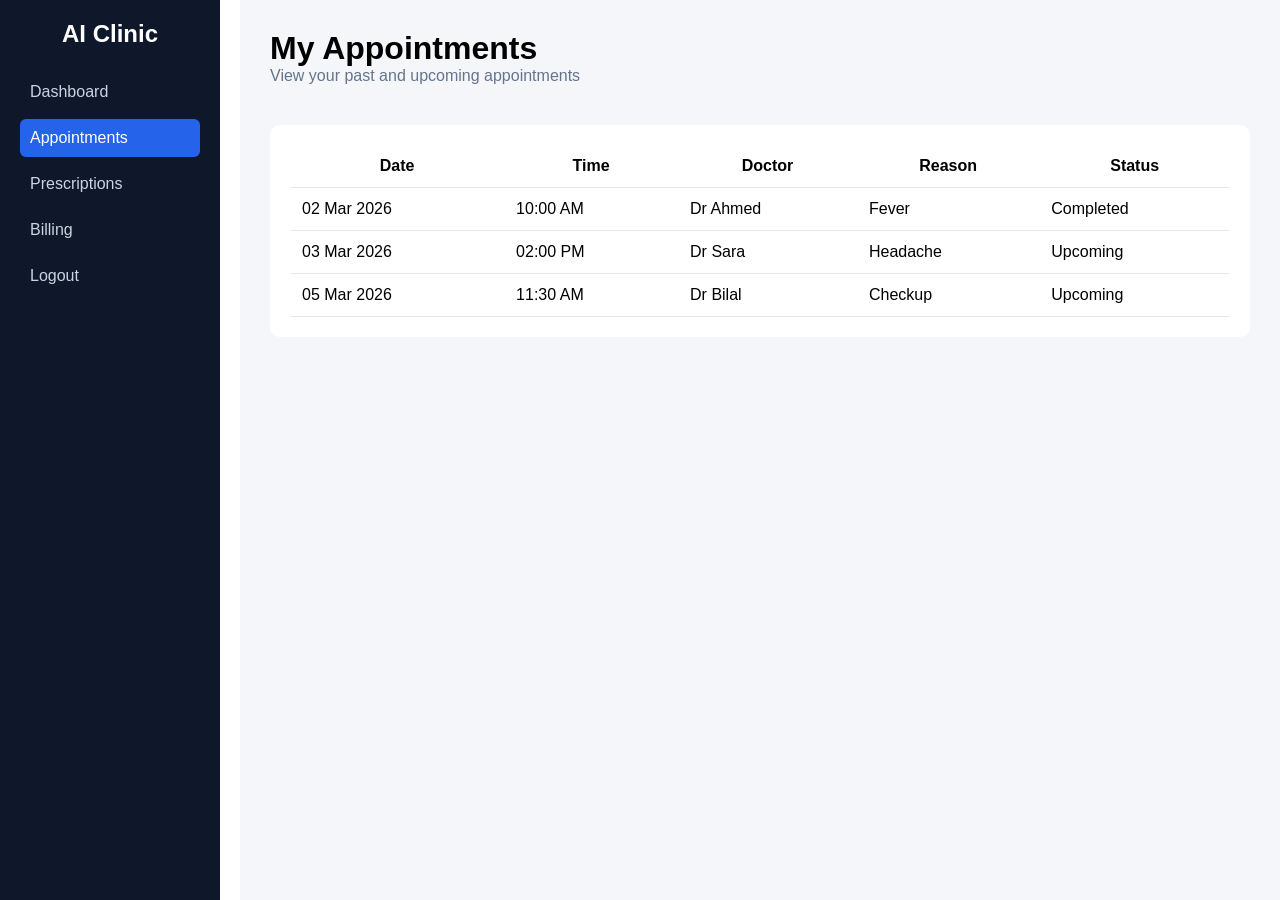
==== appointments.html @ 82a54e73 "clinic" ====
<!DOCTYPE html>
<html lang="en">
<head>
  <meta charset="UTF-8">
  <title>My Appointments | AI Clinic</title>
  <link rel="stylesheet" href="./css/style.css">
  <meta name="viewport" content="width=device-width, initial-scale=1.0">
</head>
<body>
<script>
function toggleSidebar() {
  document.getElementById("sidebar").classList.toggle("show");
}
</script>
  <!-- MOBILE MENU BUTTON -->
  <button class="menu-btn" onclick="toggleSidebar()">☰</button>

<aside class="sidebar" id="sidebar">
  <h2>AI Clinic</h2>
  <a href="dashboard.html">Dashboard</a>
    <a class="active" href="#">Appointments</a>
    <a href="prescriptions.html">Prescriptions</a>
    <a href="billing.html">Billing</a>
    <a href="../index.html">Logout</a>
</aside>



  <!-- MAIN CONTENT -->
  <div class="main">
    <h1>My Appointments</h1>
    <p class="sub-text">View your past and upcoming appointments</p>

    <!-- DESKTOP TABLE -->
    <div class="table-box desktop-only">
      <table>
        <tr>
          <th>Date</th>
          <th>Time</th>
          <th>Doctor</th>
          <th>Reason</th>
          <th>Status</th>
        </tr>
        <tr>
          <td>02 Mar 2026</td>
          <td>10:00 AM</td>
          <td>Dr Ahmed</td>
          <td>Fever</td>
          <td class="status done">Completed</td>
        </tr>
        <tr>
          <td>03 Mar 2026</td>
          <td>02:00 PM</td>
          <td>Dr Sara</td>
          <td>Headache</td>
          <td class="status pending">Upcoming</td>
        </tr>
        <tr>
          <td>05 Mar 2026</td>
          <td>11:30 AM</td>
          <td>Dr Bilal</td>
          <td>Checkup</td>
          <td class="status pending">Upcoming</td>
        </tr>
      </table>
    </div>

    <!-- MOBILE VIEW -->
    <div class="appointment-cards mobile-only">
      <div class="appointment-card">
        <h3>02 Mar 2026 - 10:00 AM</h3>
        <p><b>Doctor:</b> Dr Ahmed</p>
        <p><b>Reason:</b> Fever</p>
        <span class="status done">Completed</span>
      </div>

      <div class="appointment-card">
        <h3>03 Mar 2026 - 02:00 PM</h3>
        <p><b>Doctor:</b> Dr Sara</p>
        <p><b>Reason:</b> Headache</p>
        <span class="status pending">Upcoming</span>
      </div>

      <div class="appointment-card">
        <h3>05 Mar 2026 - 11:30 AM</h3>
        <p><b>Doctor:</b> Dr Bilal</p>
        <p><b>Reason:</b> Checkup</p>
        <span class="status pending">Upcoming</span>
      </div>
    </div>

  </div>

</body>
</html>
---- css/style.css ----
/* ================= COLOR VARIABLES ================= */
:root {
  --primary: #2563eb;        /* main blue */
  --primary-hover: #1e40af; /* hover dark blue */
  --accent: #0f172a;        /* sidebar bg */
  --bg-light: #f4f6f9;
  --text-dark: #333;
  --text-muted: #64748b;
  --white: #ffffff;
}

/* RESET */
* {
  margin: 0;
  padding: 0;
  box-sizing: border-box;
  font-family: Arial, sans-serif;  
}

/* MENU BUTTON */
.menu-btn {
  display: none;
  position: fixed;
  top: 15px;
  left: 15px;
  font-size: 22px;
  background: var(--primary);
  color: var(--white);
  border: none;
  padding: 10px 14px;
  border-radius: 6px;
  z-index: 1001;
}

/* SIDEBAR */
.sidebar {
  width: 220px;
  height: 100vh;
  background: var(--accent);
  color: var(--white);
  padding: 20px;
  position: fixed;
  left: 0;
  top: 0;
}

.sidebar h2 {
  text-align: center;
  margin-bottom: 25px;
}

.sidebar a {
  display: block;
  padding: 10px;
  color: #cbd5e1;
  text-decoration: none;
  border-radius: 6px;
  margin-bottom: 8px;
}

.sidebar a.active,
.sidebar a:hover {
  background: var(--primary);
  color: var(--white);
}

/* MAIN */
.main {
  margin-left: 240px;
  padding: 30px;
  min-height: 100vh;
  background: var(--bg-light);
}

.sub-text {
  color: var(--text-muted);
  margin-bottom: 20px;
}

/* CARDS */
.cards {
  display: flex;
  gap: 20px;
  flex-wrap: wrap;
}

.card {
  background: var(--white);
  padding: 20px;
  width: 200px;
  border-radius: 10px;
  box-shadow: 0 4px 12px rgba(0,0,0,.1);
  text-align: center;
}

.card .number {
  font-size: 26px;
  color: var(--primary);
}

/* TABLE */
.table-box {
  margin-top: 40px;
  background: var(--white);
  padding: 20px;
  border-radius: 10px;
}

table {
  width: 100%;
  border-collapse: collapse;
}

th, td {
  padding: 12px;
  border-bottom: 1px solid #e5e7eb;
}

/* MOBILE CARDS */
.appointment-card {
  background: var(--white);
  padding: 15px;
  border-radius: 10px;
  box-shadow: 0 4px 12px rgba(0,0,0,.1);
  margin-bottom: 15px;
}

/* HELPERS */
.desktop-only { display: block; }
.mobile-only { display: none; }

/* MENU BUTTON MOBILE */
@media (max-width: 768px) {
  .menu-btn {
    display: block;
    background-color: #000;
    color: var(--white);
  }

  .sidebar {
    width: 100%;
    height: auto;
    top: 0;
    left: 0;
    padding: 60px 20px 20px;
    transform: translateY(-100%);
    display: block;
    z-index: 1000;
  }

  .sidebar.show {
    transform: translateY(0);
  }

  .main {
    margin-left: 0;
    padding-top: 80px;
  }

  .desktop-only { display: none; }
  .mobile-only { display: block; }
}

/* LOGIN PAGE */
.login-body {
  min-height: 100vh;
  background: linear-gradient(135deg, var(--primary), #c33764);
  display: flex;
  justify-content: center;
  align-items: center;
}

.login-container {
  background: var(--white);
  width: 100%;
  max-width: 380px;
  padding: 30px;
  border-radius: 10px;
  box-shadow: 0 10px 30px rgba(0,0,0,0.2);
  text-align: center;
}

.login-container h2 {
  color: var(--text-dark);
  margin-bottom: 5px;
}

.login-container .sub-text {
  color: #777;
  font-size: 14px;
  margin-bottom: 20px;
}

.login-container form {
  text-align: left;
}

.login-container label {
  display: block;
  margin-bottom: 5px;
  margin-top: 15px;
  font-size: 14px;
  color: var(--text-dark);
}

.login-container input,
.login-container select {
  width: 100%;
  padding: 10px;
  border-radius: 5px;
  border: 1px solid #ccc;
  outline: none;
  font-size: 14px;
}

.login-container input:focus,
.login-container select:focus {
  border-color: var(--primary);
}

.login-container button {
  width: 100%;
  margin-top: 20px;
  padding: 12px;
  background: var(--primary);
  border: none;
  border-radius: 5px;
  cursor: pointer;
}

.login-container button a {
  color: var(--white);
  text-decoration: none;
  font-size: 15px;
  display: block;
}

.login-container button:hover {
  background: var(--primary-hover);
}

.note {
  margin-top: 15px;
  font-size: 12px;
  color: #666;
  text-align: center;
}

@media (max-width: 480px) {
  .login-container {
    margin: 0 15px;
    padding: 25px;
  }
}

/* PATIENT / PRESCRIPTION PAGE */
.prescription-cards {
  display: grid;
  grid-template-columns: repeat(auto-fit, minmax(250px, 1fr));
  gap: 20px;
}

.prescription-card {
  background: var(--white);
  padding: 20px;
  border-radius: 8px;
  box-shadow: 0 5px 15px rgba(0,0,0,0.1);
}

.prescription-card h3 {
  color: var(--primary);
  margin-bottom: 10px;
}

.prescription-card p {
  font-size: 14px;
  color: #444;
  margin-bottom: 6px;
}

.save-btn {
  margin-top: 15px;
  padding: 10px;
  width: 100%;
  background: var(--primary);
  color: var(--white);
  border: none;
  border-radius: 5px;
  font-size: 14px;
  cursor: pointer;
}

.save-btn:hover {
  background: var(--primary-hover);
}

@media (max-width: 768px) {
  .main {
    margin-left: 0;
    padding: 20px;
    padding-top: 80px;
  }
}

/* DIAGNOSIS PAGE */
.form-box {
  background: var(--white);
  max-width: 700px;
  padding: 25px;
  border-radius: 8px;
  box-shadow: 0 5px 15px rgba(0,0,0,0.1);
}

.form-box label {
  display: block;
  margin-top: 15px;
  margin-bottom: 6px;
  font-size: 14px;
  color: var(--text-dark);
}

.form-box input,
.form-box textarea {
  width: 100%;
  padding: 10px;
  border-radius: 5px;
  border: 1px solid #ccc;
  font-size: 14px;
  outline: none;
}

.form-box textarea {
  resize: none;
  min-height: 100px;
}

.form-box input:focus,
.form-box textarea:focus {
  border-color: var(--primary);
}

.ai-btn {
  margin-top: 15px;
  padding: 12px;
  width: 100%;
  border: none;
  border-radius: 5px;
  font-size: 15px;
  cursor: pointer;
  background: var(--primary);
  color: var(--white);
}

.ai-btn:hover {
  background: var(--primary-hover);
}

.save-btn {
  background: var(--primary);
  color: var(--white);
}

.save-btn:hover {
  background: var(--primary-hover);
}

@media (max-width: 768px) {
  .main {
    margin-left: 0;
    padding: 20px;
    padding-top: 80px;
  }

  .form-box {
    width: 100%;
  }
}
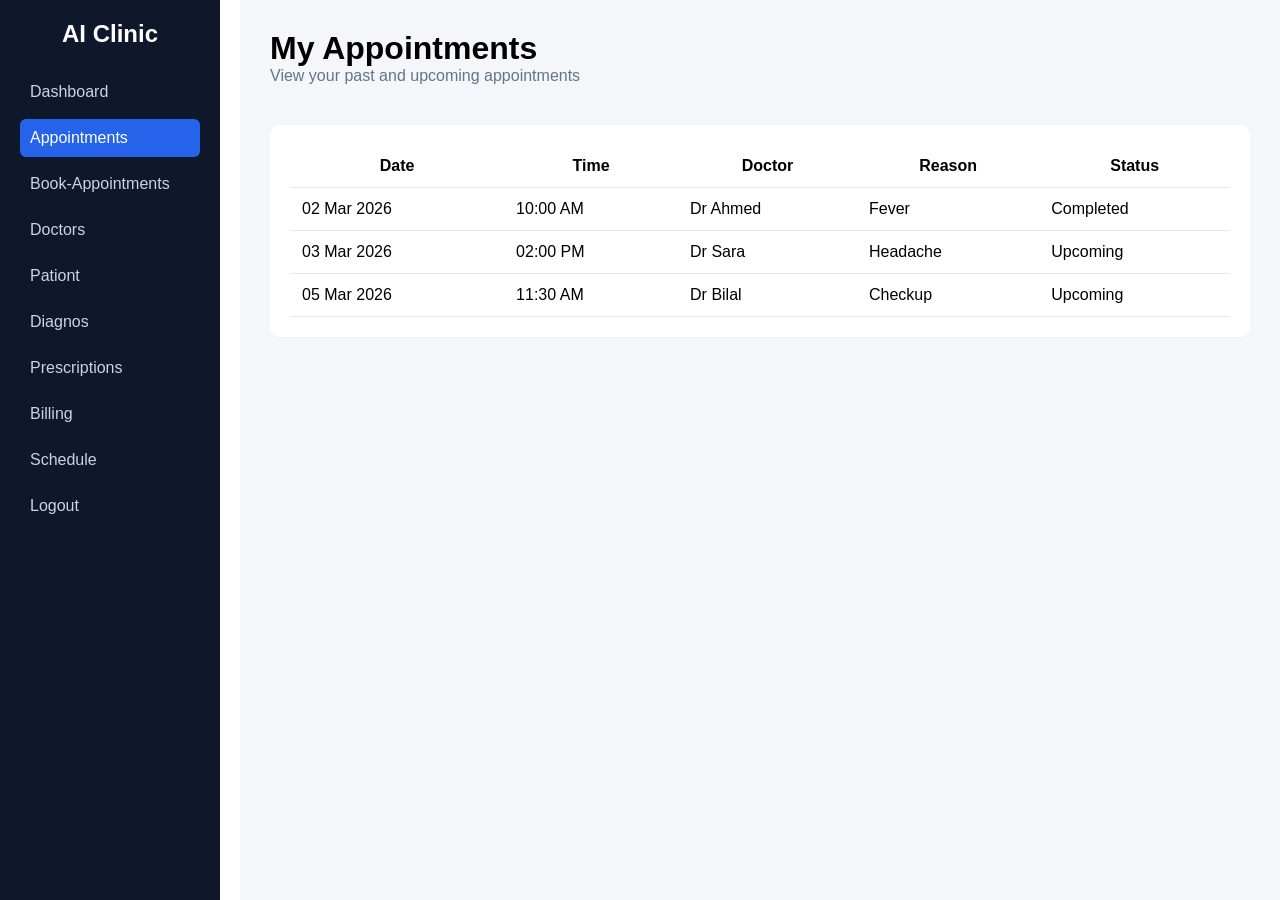
==== commit 32f014a6: "Clnic" ====
--- a/appointments.html
+++ b/appointments.html
@@ -17,11 +17,17 @@
 
 <aside class="sidebar" id="sidebar">
   <h2>AI Clinic</h2>
-  <a href="dashboard.html">Dashboard</a>
-    <a class="active" href="#">Appointments</a>
-    <a href="prescriptions.html">Prescriptions</a>
-    <a href="billing.html">Billing</a>
-    <a href="../index.html">Logout</a>
+  <a  href="./dashboard.html">Dashboard</a>
+  <a class="active" href="#">Appointments</a>
+  <a href="book-appointment.html">Book-Appointments</a>
+  <a href="doctors.html">Doctors</a>
+  <a href="pationts.html">Pationt</a>
+  <a href="dignos.html">Diagnos</a>
+  <a href="./prescriptions.html">Prescriptions</a>
+ 
+  <a href="./billing.html">Billing</a>
+  <a href="Schedule.html">Schedule</a>
+  <a href="index.html">Logout</a>
 </aside>
 
 
